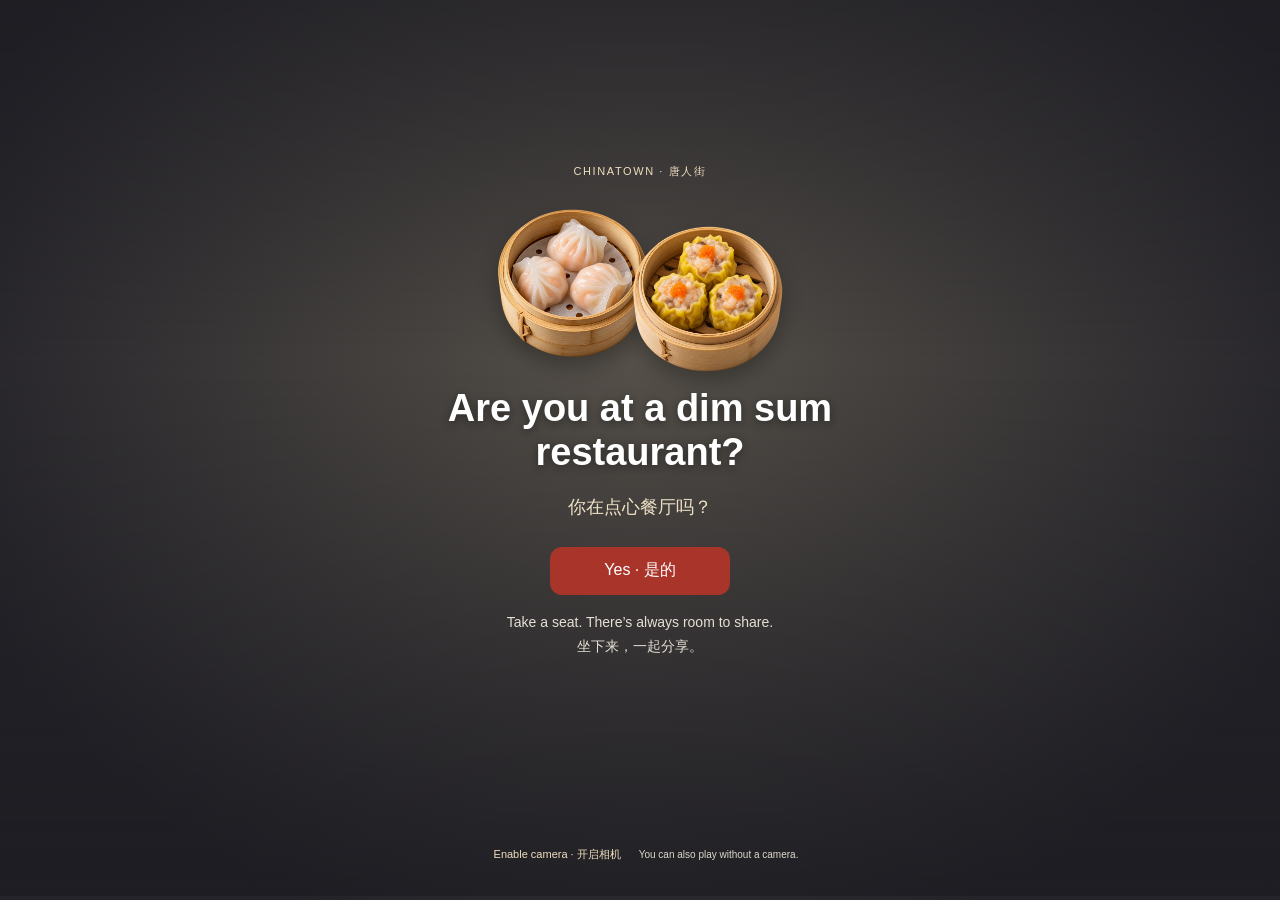
==== code/dimsum/index.html @ d93af4ac "Remove dim sum game labels and allow Continue anytime" ====
<!doctype html>
<html lang="en">
<head>
  <meta charset="utf-8">
  <meta name="viewport" content="width=device-width,initial-scale=1,viewport-fit=cover">
  <meta name="theme-color" content="#843a2e">
  <meta name="description" content="Bring four dim sum dishes to a shared table in this simple Chinatown AR mini game.">
  <title>Dim Sum · Share the Table</title>
  <link rel="stylesheet" href="dimsum.css?v=3">
  <script src="game.js?v=3" defer></script>
  <script src="dimsum.js?v=3" defer></script>
</head>
<body>
  <video id="camera" autoplay muted playsinline aria-hidden="true"></video>
  <main>
    <section id="arrival" aria-labelledby="arrival-title">
      <p class="eyebrow">CHINATOWN · 唐人街</p>
      <div class="arrival-food" aria-hidden="true">
        <img src="assets/har-gow.png" alt="" draggable="false">
        <img src="assets/siu-mai.png" alt="" draggable="false">
      </div>
      <h1 id="arrival-title">Are you at a dim sum restaurant?</h1>
      <p lang="zh-Hans">你在点心餐厅吗？</p>
      <button id="arrive">Yes · 是的</button>
      <p class="arrival-note">Take a seat. There’s always room to share.<br><span lang="zh-Hans">坐下来，一起分享。</span></p>
    </section>

    <section id="experience" hidden aria-label="Dim sum sharing">
      <div id="board" aria-label="Four dim sum dishes and a shared table">
        <div id="dishes"></div>
        <button id="shared-table" aria-label="Place the selected dish on the shared table">
          <span class="table-surface" aria-hidden="true"></span>
          <img id="teapot" src="assets/teapot.png" alt="" draggable="false">
          <span id="shared-dishes" aria-hidden="true"></span>
        </button>
      </div>

      <div class="controls">
        <p id="status" class="sr-only" role="status"></p>
        <button id="continue">Tap to continue<br><span lang="zh-Hans">轻触继续</span></button>
      </div>
    </section>

    <aside id="camera-controls" class="camera-controls">
      <button id="enable-camera" class="text-button">Enable camera · 开启相机</button>
      <p id="camera-status">You can also play without a camera.</p>
    </aside>

    <section id="reading" hidden aria-label="Dim sum story">
      <article id="page" tabindex="-1"></article>
      <nav aria-label="Story navigation">
        <button id="back" class="secondary">Back · 上一页</button>
        <button id="next">Next · 下一页</button>
      </nav>
    </section>
    <noscript>This mini game needs JavaScript. · 请开启 JavaScript 以体验互动游戏。</noscript>
  </main>
</body>
</html>
---- code/dimsum/dimsum.css ----
:root{font-family:-apple-system,BlinkMacSystemFont,"Segoe UI",sans-serif;font-synthesis:none;color:#fff;background:#242329}
.sr-only{position:absolute;width:1px;height:1px;padding:0!important;margin:-1px!important;overflow:hidden;clip-path:inset(50%);white-space:nowrap;border:0}
*{box-sizing:border-box}body{margin:0;background:radial-gradient(ellipse at 50% 40%,#56514a,#242329 80%);min-height:100svh}[hidden]{display:none!important}
button{font:inherit;border:0;border-radius:12px;background:#a93429;color:#fff;padding:13px 18px;font-size:16px;min-height:48px;cursor:pointer}button:focus-visible{outline:3px solid #eacb84;outline-offset:4px}button:disabled{opacity:.5;cursor:default}.secondary{background:#e9dfcd;color:#403b32}.text-button{background:none;color:#f0dfbe;font-size:12px;padding:6px 12px;min-height:44px}
img{user-select:none;-webkit-user-select:none;-webkit-user-drag:none}#camera{position:fixed;inset:0;width:100%;height:100%;object-fit:cover;z-index:0}main{position:relative;background:linear-gradient(#17171d66,transparent 40%,#17171d77)}
.eyebrow{font-size:11px;letter-spacing:1.6px;color:#f0dfbe}h1{font-size:clamp(26px,6vw,38px);line-height:1.15;margin:10px 0;text-shadow:0 2px 8px #0006}p{margin:8px 0}
#arrival{min-height:calc(100svh - 78px);display:flex;flex-direction:column;align-items:center;justify-content:center;padding:32px 28px;text-align:center}#arrival h1{max-width:430px;margin:24px 0 12px}#arrival>p[lang]{font-size:18px;color:#eee0c5}#arrive{min-width:180px;margin:20px 0 8px}.arrival-note{font-size:14px;line-height:1.7;color:#e5dfd5}.arrival-food{display:flex;align-items:center;justify-content:center;width:min(90%,330px);margin-top:15px}.arrival-food img{width:49%;filter:drop-shadow(0 10px 10px #0004)}.arrival-food img+img{margin-left:-8%;transform:translateY(16px)}
#experience{min-height:calc(100svh - 74px);display:flex;flex-direction:column;padding-top:env(safe-area-inset-top)}header{text-align:center;padding:14px 22px 0}#instruction{font-size:14px;line-height:1.5;max-width:440px;margin:8px auto 0}#instruction-zh{font-size:12px;line-height:1.5;color:#eee0c5;margin:3px 0}.counter{display:inline-block;font-size:12px;background:#24232999;border:1px solid #eee0c533;border-radius:20px;padding:6px 12px;margin:10px 0 0}
#board{position:relative;isolation:isolate;width:min(96vw,480px);height:clamp(410px,55svh,530px);flex:none;margin:auto;touch-action:none;user-select:none;-webkit-user-select:none;-webkit-touch-callout:none}
.dish{position:absolute;width:24%;max-width:95px;padding:0;background:none;border-radius:50%;min-height:44px;touch-action:none;cursor:grab;z-index:3;transform:translate(-50%,-50%)}.dish:nth-child(1){left:27%;top:16%}.dish:nth-child(2){left:73%;top:16%}.dish:nth-child(3){left:27%;top:49%}.dish:nth-child(4){left:73%;top:49%}.dish img{width:100%;display:block;filter:drop-shadow(0 5px 4px #0003);pointer-events:none}.dish-label{display:block;width:max-content;margin:2px auto 0;padding:4px 8px;border-radius:8px;background:#faf5e9f2;color:#563e28;font-size:11px;line-height:1.4;pointer-events:none}.dish-label span{display:block;color:#766c5a;font-size:10px}.dish.selected{outline:3px solid #eacb84;outline-offset:4px;background:#fff7d422}.dish.dragging{visibility:hidden}.drag-ghost{position:fixed;pointer-events:none;width:100px;z-index:20;filter:drop-shadow(0 8px 9px #0004);transform:translate(-50%,-60%)}
#shared-table{position:absolute;left:5%;top:61%;width:90%;height:35%;padding:0;background:none;border-radius:50%;touch-action:none;isolation:isolate;opacity:1}#shared-table .table-surface{position:absolute;inset:0;border-radius:50%;background:radial-gradient(ellipse,#f4e9ce 0,#ebdfc3 62%,#ddd0b2 82%,#bba478);border:3px solid #f5e9d0;box-shadow:0 10px 0 -2px #ab8e60,0 18px 24px #0004;z-index:-1}.table-surface:after{content:"";position:absolute;inset:10%;border:1px solid #b59d7030;border-radius:50%}#shared-table.drop-target{outline:3px dashed #eacb84;outline-offset:7px}#teapot{position:absolute;left:42%;top:1%;width:19%;filter:drop-shadow(0 4px 3px #61472130);pointer-events:none}#table-hint{position:absolute;left:50%;bottom:16%;transform:translateX(-50%);color:#8b704b;font-size:12px;white-space:nowrap;pointer-events:none}#shared-dishes{position:absolute;inset:0;pointer-events:none}.shared-dish{position:absolute;width:25%;filter:drop-shadow(0 4px 3px #61472130);animation:arrive .25s ease-out}.shared-dish:nth-child(1){left:15%;top:5%}.shared-dish:nth-child(2){right:13%;top:5%}.shared-dish:nth-child(3){left:28%;top:43%}.shared-dish:nth-child(4){right:24%;top:43%}#board.complete #shared-table{top:32%;height:45%;transform:scale(1.03);transition:top .4s,height .4s}#board.complete #teapot{top:7%}#board.complete .shared-dish:nth-child(n+3){top:43%}
.controls{width:min(100%,480px);margin:auto;padding:5px 22px 2px;text-align:center}#status{font-size:13px;line-height:1.5;min-height:20px;margin:8px 0 3px;color:#f9ecd3;text-shadow:0 1px 4px #0008}.small{font-size:11px;color:#e1ddd4;line-height:1.6;margin:2px 0}#continue{width:100%;margin:14px 0 4px}#continue span{font-size:12px;line-height:1.8}
.camera-controls{position:relative;display:flex;justify-content:center;align-items:center;gap:6px;flex-wrap:wrap;text-align:center;padding:3px 16px max(12px,env(safe-area-inset-bottom));min-height:74px}.camera-controls p{font-size:10px;line-height:1.5;max-width:250px;color:#ded8cd;margin:0}.camera-controls .text-button{font-size:11px}
#reading{position:fixed;inset:0;background:#faf5e9;color:#302f2b;display:flex;flex-direction:column;padding-top:env(safe-area-inset-top);z-index:30}#page{overflow:auto;flex:1;padding:30px max(24px,calc((100vw - 760px)/2));font-size:18px;line-height:1.7;overscroll-behavior:contain}#page h2{font-size:28px;line-height:1.25;color:#843a2e;margin:10px 0 24px}#page p{margin:0 0 20px}#page .eyebrow{color:#726959;font-size:11px}#page[lang="zh-Hans"]{line-height:1.95}#page .question{font-size:clamp(23px,5vw,32px);line-height:1.5;margin-top:30px}#page .note{font-size:13px;color:#736c60}#page a{color:#843a2e}nav{display:flex;justify-content:space-between;gap:16px;padding:16px max(24px,calc((100vw - 760px)/2)) max(18px,env(safe-area-inset-bottom));border-top:1px solid #ded3bd;background:#faf5e9}noscript{display:block;padding:24px;text-align:center}
#shared-table{top:68%;height:30%}.shared-dish{width:22%}.shared-dish:nth-child(n+3){top:32%}
@keyframes arrive{from{opacity:0;transform:translateY(-10px)}to{opacity:1;transform:translateY(0)}}
@media(max-height:740px) and (orientation:portrait){#board{height:390px}header{padding-top:8px}h1{font-size:26px}.counter{margin-top:6px;padding:4px 10px}}
@media(orientation:landscape) and (max-height:600px){#experience{padding-top:0}header{padding-top:10px}#board{height:390px;width:430px;margin:10px auto}#arrival{padding:20px}.arrival-food{width:200px}#arrival h1{margin-top:12px}}
@media(prefers-reduced-motion:reduce){*,*:before,*:after{animation:none!important;transition:none!important}}
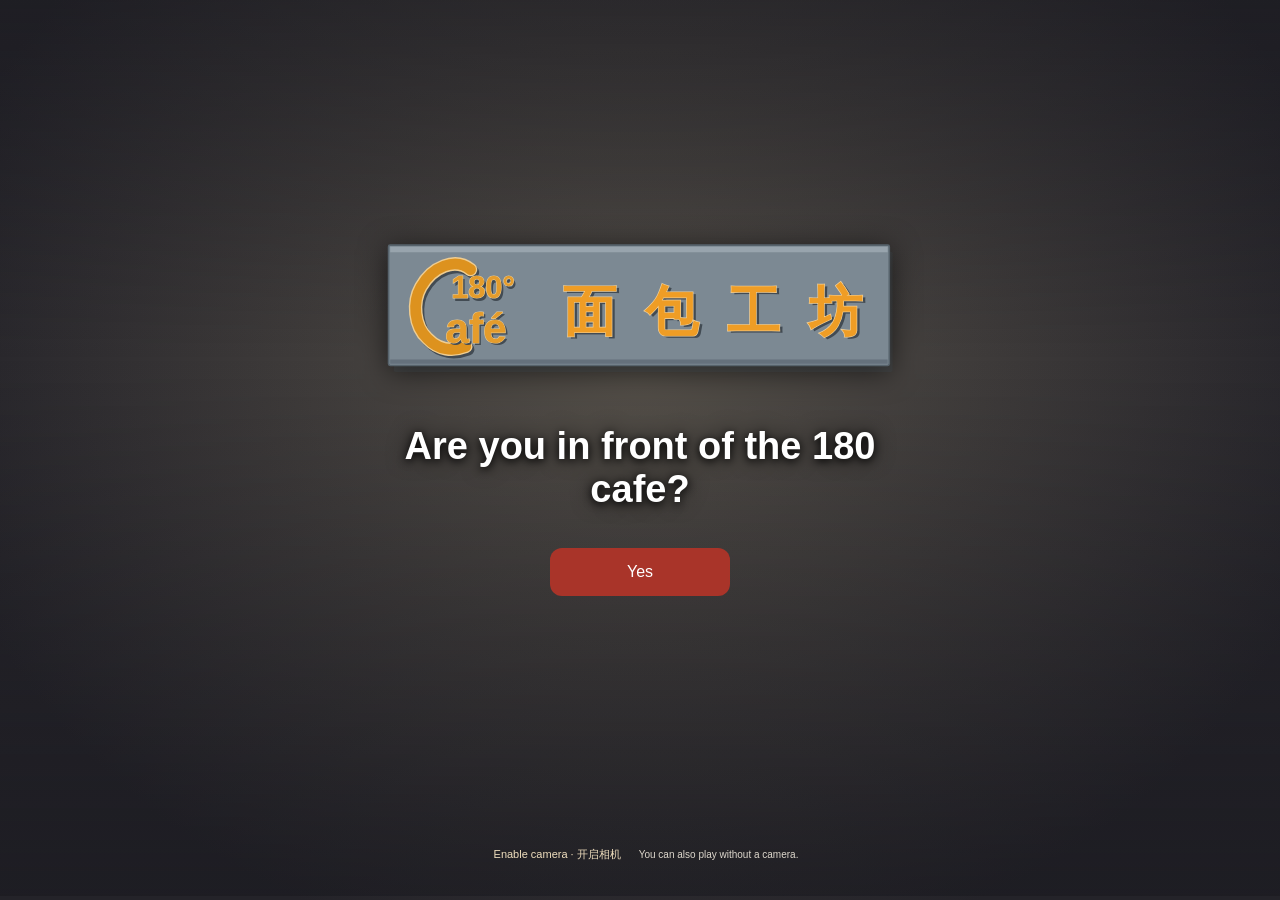
==== commit 0e166bf6: "Add 180 Cafe opening and family-sharing story" ====
--- a/code/dimsum/index.html
+++ b/code/dimsum/index.html
@@ -6,23 +6,17 @@
   <meta name="theme-color" content="#843a2e">
   <meta name="description" content="Bring four dim sum dishes to a shared table in this simple Chinatown AR mini game.">
   <title>Dim Sum · Share the Table</title>
-  <link rel="stylesheet" href="dimsum.css?v=3">
+  <link rel="stylesheet" href="dimsum.css?v=4">
   <script src="game.js?v=3" defer></script>
-  <script src="dimsum.js?v=3" defer></script>
+  <script src="dimsum.js?v=4" defer></script>
 </head>
 <body>
   <video id="camera" autoplay muted playsinline aria-hidden="true"></video>
   <main>
     <section id="arrival" aria-labelledby="arrival-title">
-      <p class="eyebrow">CHINATOWN · 唐人街</p>
-      <div class="arrival-food" aria-hidden="true">
-        <img src="assets/har-gow.png" alt="" draggable="false">
-        <img src="assets/siu-mai.png" alt="" draggable="false">
-      </div>
-      <h1 id="arrival-title">Are you at a dim sum restaurant?</h1>
-      <p lang="zh-Hans">你在点心餐厅吗？</p>
-      <button id="arrive">Yes · 是的</button>
-      <p class="arrival-note">Take a seat. There’s always room to share.<br><span lang="zh-Hans">坐下来，一起分享。</span></p>
+      <img id="landmark" src="assets/180-cafe-sign.svg?v=1" alt="Drawing of the 180 Café sign with orange lettering and 面包工坊" draggable="false">
+      <h1 id="arrival-title">Are you in front of the 180 cafe?</h1>
+      <button id="arrive">Yes</button>
     </section>
 
     <section id="experience" hidden aria-label="Dim sum sharing">
--- a/code/dimsum/dimsum.css
+++ b/code/dimsum/dimsum.css
@@ -4,7 +4,7 @@
 button{font:inherit;border:0;border-radius:12px;background:#a93429;color:#fff;padding:13px 18px;font-size:16px;min-height:48px;cursor:pointer}button:focus-visible{outline:3px solid #eacb84;outline-offset:4px}button:disabled{opacity:.5;cursor:default}.secondary{background:#e9dfcd;color:#403b32}.text-button{background:none;color:#f0dfbe;font-size:12px;padding:6px 12px;min-height:44px}
 img{user-select:none;-webkit-user-select:none;-webkit-user-drag:none}#camera{position:fixed;inset:0;width:100%;height:100%;object-fit:cover;z-index:0}main{position:relative;background:linear-gradient(#17171d66,transparent 40%,#17171d77)}
 .eyebrow{font-size:11px;letter-spacing:1.6px;color:#f0dfbe}h1{font-size:clamp(26px,6vw,38px);line-height:1.15;margin:10px 0;text-shadow:0 2px 8px #0006}p{margin:8px 0}
-#arrival{min-height:calc(100svh - 78px);display:flex;flex-direction:column;align-items:center;justify-content:center;padding:32px 28px;text-align:center}#arrival h1{max-width:430px;margin:24px 0 12px}#arrival>p[lang]{font-size:18px;color:#eee0c5}#arrive{min-width:180px;margin:20px 0 8px}.arrival-note{font-size:14px;line-height:1.7;color:#e5dfd5}.arrival-food{display:flex;align-items:center;justify-content:center;width:min(90%,330px);margin-top:15px}.arrival-food img{width:49%;filter:drop-shadow(0 10px 10px #0004)}.arrival-food img+img{margin-left:-8%;transform:translateY(16px)}
+#arrival{min-height:calc(100svh - 78px);display:flex;flex-direction:column;align-items:center;justify-content:center;gap:24px;padding:32px 28px;text-align:center}#arrival h1{max-width:520px;margin:12px 0;text-shadow:0 2px 8px #000,0 0 20px #0009}#arrive{min-width:180px}#landmark{display:block;width:min(100%,520px);max-height:34svh;object-fit:contain;filter:drop-shadow(0 4px 14px #0009)}
 #experience{min-height:calc(100svh - 74px);display:flex;flex-direction:column;padding-top:env(safe-area-inset-top)}header{text-align:center;padding:14px 22px 0}#instruction{font-size:14px;line-height:1.5;max-width:440px;margin:8px auto 0}#instruction-zh{font-size:12px;line-height:1.5;color:#eee0c5;margin:3px 0}.counter{display:inline-block;font-size:12px;background:#24232999;border:1px solid #eee0c533;border-radius:20px;padding:6px 12px;margin:10px 0 0}
 #board{position:relative;isolation:isolate;width:min(96vw,480px);height:clamp(410px,55svh,530px);flex:none;margin:auto;touch-action:none;user-select:none;-webkit-user-select:none;-webkit-touch-callout:none}
 .dish{position:absolute;width:24%;max-width:95px;padding:0;background:none;border-radius:50%;min-height:44px;touch-action:none;cursor:grab;z-index:3;transform:translate(-50%,-50%)}.dish:nth-child(1){left:27%;top:16%}.dish:nth-child(2){left:73%;top:16%}.dish:nth-child(3){left:27%;top:49%}.dish:nth-child(4){left:73%;top:49%}.dish img{width:100%;display:block;filter:drop-shadow(0 5px 4px #0003);pointer-events:none}.dish-label{display:block;width:max-content;margin:2px auto 0;padding:4px 8px;border-radius:8px;background:#faf5e9f2;color:#563e28;font-size:11px;line-height:1.4;pointer-events:none}.dish-label span{display:block;color:#766c5a;font-size:10px}.dish.selected{outline:3px solid #eacb84;outline-offset:4px;background:#fff7d422}.dish.dragging{visibility:hidden}.drag-ghost{position:fixed;pointer-events:none;width:100px;z-index:20;filter:drop-shadow(0 8px 9px #0004);transform:translate(-50%,-60%)}
@@ -13,6 +13,7 @@
 .camera-controls{position:relative;display:flex;justify-content:center;align-items:center;gap:6px;flex-wrap:wrap;text-align:center;padding:3px 16px max(12px,env(safe-area-inset-bottom));min-height:74px}.camera-controls p{font-size:10px;line-height:1.5;max-width:250px;color:#ded8cd;margin:0}.camera-controls .text-button{font-size:11px}
 #reading{position:fixed;inset:0;background:#faf5e9;color:#302f2b;display:flex;flex-direction:column;padding-top:env(safe-area-inset-top);z-index:30}#page{overflow:auto;flex:1;padding:30px max(24px,calc((100vw - 760px)/2));font-size:18px;line-height:1.7;overscroll-behavior:contain}#page h2{font-size:28px;line-height:1.25;color:#843a2e;margin:10px 0 24px}#page p{margin:0 0 20px}#page .eyebrow{color:#726959;font-size:11px}#page[lang="zh-Hans"]{line-height:1.95}#page .question{font-size:clamp(23px,5vw,32px);line-height:1.5;margin-top:30px}#page .note{font-size:13px;color:#736c60}#page a{color:#843a2e}nav{display:flex;justify-content:space-between;gap:16px;padding:16px max(24px,calc((100vw - 760px)/2)) max(18px,env(safe-area-inset-bottom));border-top:1px solid #ded3bd;background:#faf5e9}noscript{display:block;padding:24px;text-align:center}
 #shared-table{top:68%;height:30%}.shared-dish{width:22%}.shared-dish:nth-child(n+3){top:32%}
+#page:focus{outline:none}#page blockquote{margin:24px 0;padding-left:18px;border-left:3px solid #baa57a}
 @keyframes arrive{from{opacity:0;transform:translateY(-10px)}to{opacity:1;transform:translateY(0)}}
 @media(max-height:740px) and (orientation:portrait){#board{height:390px}header{padding-top:8px}h1{font-size:26px}.counter{margin-top:6px;padding:4px 10px}}
 @media(orientation:landscape) and (max-height:600px){#experience{padding-top:0}header{padding-top:10px}#board{height:390px;width:430px;margin:10px auto}#arrival{padding:20px}.arrival-food{width:200px}#arrival h1{margin-top:12px}}
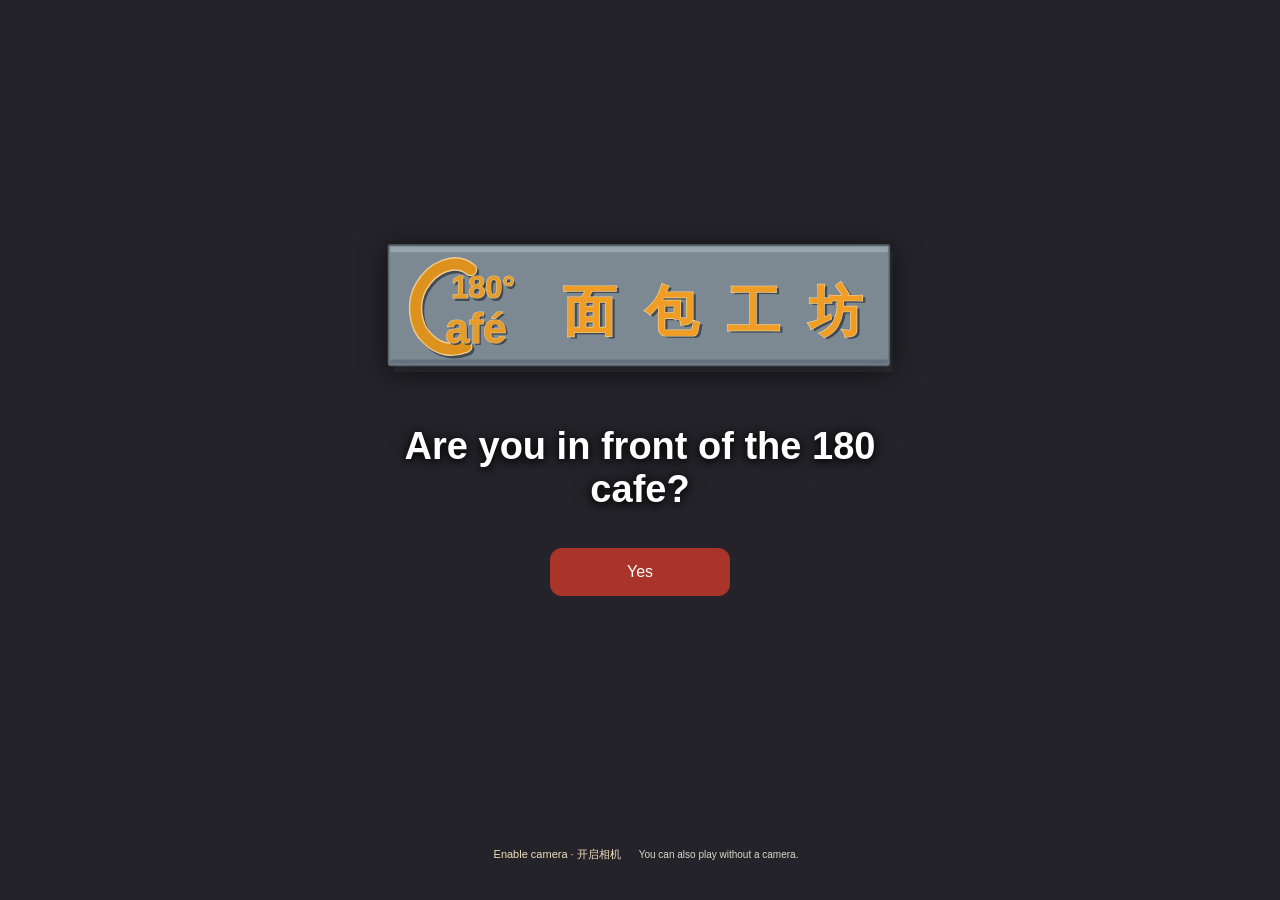
==== commit 7bb5ccca: "Match dim sum artwork to the other AR activities" ====
--- a/code/dimsum/index.html
+++ b/code/dimsum/index.html
@@ -6,9 +6,9 @@
   <meta name="theme-color" content="#843a2e">
   <meta name="description" content="Bring four dim sum dishes to a shared table in this simple Chinatown AR mini game.">
   <title>Dim Sum · Share the Table</title>
-  <link rel="stylesheet" href="dimsum.css?v=4">
-  <script src="game.js?v=3" defer></script>
-  <script src="dimsum.js?v=4" defer></script>
+  <link rel="stylesheet" href="dimsum.css?v=5">
+  <script src="game.js?v=4" defer></script>
+  <script src="dimsum.js?v=5" defer></script>
 </head>
 <body>
   <video id="camera" autoplay muted playsinline aria-hidden="true"></video>
@@ -20,11 +20,11 @@
     </section>
 
     <section id="experience" hidden aria-label="Dim sum sharing">
-      <div id="board" aria-label="Four dim sum dishes and a shared table">
+      <div id="board" aria-label="Four dim sum dishes and a lazy Susan table">
         <div id="dishes"></div>
-        <button id="shared-table" aria-label="Place the selected dish on the shared table">
-          <span class="table-surface" aria-hidden="true"></span>
-          <img id="teapot" src="assets/teapot.png" alt="" draggable="false">
+        <button id="shared-table" aria-label="Place the selected dish on the lazy Susan">
+          <img id="table-surface" src="assets/lazy-susan.png" alt="" draggable="false">
+          <img id="teapot" src="assets/teapot-3d.png" alt="" draggable="false">
           <span id="shared-dishes" aria-hidden="true"></span>
         </button>
       </div>
--- a/code/dimsum/dimsum.css
+++ b/code/dimsum/dimsum.css
@@ -1,20 +1,27 @@
 :root{font-family:-apple-system,BlinkMacSystemFont,"Segoe UI",sans-serif;font-synthesis:none;color:#fff;background:#242329}
 .sr-only{position:absolute;width:1px;height:1px;padding:0!important;margin:-1px!important;overflow:hidden;clip-path:inset(50%);white-space:nowrap;border:0}
-*{box-sizing:border-box}body{margin:0;background:radial-gradient(ellipse at 50% 40%,#56514a,#242329 80%);min-height:100svh}[hidden]{display:none!important}
-button{font:inherit;border:0;border-radius:12px;background:#a93429;color:#fff;padding:13px 18px;font-size:16px;min-height:48px;cursor:pointer}button:focus-visible{outline:3px solid #eacb84;outline-offset:4px}button:disabled{opacity:.5;cursor:default}.secondary{background:#e9dfcd;color:#403b32}.text-button{background:none;color:#f0dfbe;font-size:12px;padding:6px 12px;min-height:44px}
-img{user-select:none;-webkit-user-select:none;-webkit-user-drag:none}#camera{position:fixed;inset:0;width:100%;height:100%;object-fit:cover;z-index:0}main{position:relative;background:linear-gradient(#17171d66,transparent 40%,#17171d77)}
+*{box-sizing:border-box}body{margin:0;background:#242329;min-height:100svh}[hidden]{display:none!important}
+button{font:inherit;border:0;border-radius:12px;background:#a93429;color:#fff;padding:15px 24px;font-size:16px;min-height:48px;cursor:pointer}button:focus-visible{outline:3px solid #dfb861;outline-offset:3px}button:disabled{opacity:.5;cursor:default}.secondary{background:#e9dfcd;color:#403b32}.text-button{background:none;color:#f0dfbe;font-size:12px;padding:6px 12px;min-height:44px}
+img{user-select:none;-webkit-user-select:none;-webkit-user-drag:none}#camera{position:fixed;inset:0;width:100%;height:100%;object-fit:cover;z-index:0}main{position:relative}
 .eyebrow{font-size:11px;letter-spacing:1.6px;color:#f0dfbe}h1{font-size:clamp(26px,6vw,38px);line-height:1.15;margin:10px 0;text-shadow:0 2px 8px #0006}p{margin:8px 0}
 #arrival{min-height:calc(100svh - 78px);display:flex;flex-direction:column;align-items:center;justify-content:center;gap:24px;padding:32px 28px;text-align:center}#arrival h1{max-width:520px;margin:12px 0;text-shadow:0 2px 8px #000,0 0 20px #0009}#arrive{min-width:180px}#landmark{display:block;width:min(100%,520px);max-height:34svh;object-fit:contain;filter:drop-shadow(0 4px 14px #0009)}
-#experience{min-height:calc(100svh - 74px);display:flex;flex-direction:column;padding-top:env(safe-area-inset-top)}header{text-align:center;padding:14px 22px 0}#instruction{font-size:14px;line-height:1.5;max-width:440px;margin:8px auto 0}#instruction-zh{font-size:12px;line-height:1.5;color:#eee0c5;margin:3px 0}.counter{display:inline-block;font-size:12px;background:#24232999;border:1px solid #eee0c533;border-radius:20px;padding:6px 12px;margin:10px 0 0}
+#experience{min-height:calc(100svh - 74px);display:flex;flex-direction:column;padding-top:env(safe-area-inset-top)}
 #board{position:relative;isolation:isolate;width:min(96vw,480px);height:clamp(410px,55svh,530px);flex:none;margin:auto;touch-action:none;user-select:none;-webkit-user-select:none;-webkit-touch-callout:none}
-.dish{position:absolute;width:24%;max-width:95px;padding:0;background:none;border-radius:50%;min-height:44px;touch-action:none;cursor:grab;z-index:3;transform:translate(-50%,-50%)}.dish:nth-child(1){left:27%;top:16%}.dish:nth-child(2){left:73%;top:16%}.dish:nth-child(3){left:27%;top:49%}.dish:nth-child(4){left:73%;top:49%}.dish img{width:100%;display:block;filter:drop-shadow(0 5px 4px #0003);pointer-events:none}.dish-label{display:block;width:max-content;margin:2px auto 0;padding:4px 8px;border-radius:8px;background:#faf5e9f2;color:#563e28;font-size:11px;line-height:1.4;pointer-events:none}.dish-label span{display:block;color:#766c5a;font-size:10px}.dish.selected{outline:3px solid #eacb84;outline-offset:4px;background:#fff7d422}.dish.dragging{visibility:hidden}.drag-ghost{position:fixed;pointer-events:none;width:100px;z-index:20;filter:drop-shadow(0 8px 9px #0004);transform:translate(-50%,-60%)}
-#shared-table{position:absolute;left:5%;top:61%;width:90%;height:35%;padding:0;background:none;border-radius:50%;touch-action:none;isolation:isolate;opacity:1}#shared-table .table-surface{position:absolute;inset:0;border-radius:50%;background:radial-gradient(ellipse,#f4e9ce 0,#ebdfc3 62%,#ddd0b2 82%,#bba478);border:3px solid #f5e9d0;box-shadow:0 10px 0 -2px #ab8e60,0 18px 24px #0004;z-index:-1}.table-surface:after{content:"";position:absolute;inset:10%;border:1px solid #b59d7030;border-radius:50%}#shared-table.drop-target{outline:3px dashed #eacb84;outline-offset:7px}#teapot{position:absolute;left:42%;top:1%;width:19%;filter:drop-shadow(0 4px 3px #61472130);pointer-events:none}#table-hint{position:absolute;left:50%;bottom:16%;transform:translateX(-50%);color:#8b704b;font-size:12px;white-space:nowrap;pointer-events:none}#shared-dishes{position:absolute;inset:0;pointer-events:none}.shared-dish{position:absolute;width:25%;filter:drop-shadow(0 4px 3px #61472130);animation:arrive .25s ease-out}.shared-dish:nth-child(1){left:15%;top:5%}.shared-dish:nth-child(2){right:13%;top:5%}.shared-dish:nth-child(3){left:28%;top:43%}.shared-dish:nth-child(4){right:24%;top:43%}#board.complete #shared-table{top:32%;height:45%;transform:scale(1.03);transition:top .4s,height .4s}#board.complete #teapot{top:7%}#board.complete .shared-dish:nth-child(n+3){top:43%}
+.dish{position:absolute;width:24%;max-width:95px;padding:0;background:none;border-radius:50%;min-height:44px;touch-action:none;cursor:grab;z-index:3;transform:translate(-50%,-50%)}.dish:nth-child(1){left:27%;top:14%}.dish:nth-child(2){left:73%;top:14%}.dish:nth-child(3){left:27%;top:39%}.dish:nth-child(4){left:73%;top:39%}.dish img{width:100%;display:block;filter:drop-shadow(0 5px 8px #0006);pointer-events:none}.dish.selected{outline:3px solid #eacb84;outline-offset:4px;background:#fff7d422}.dish.dragging{visibility:hidden}.drag-ghost{position:fixed;pointer-events:none;width:100px;z-index:20;filter:drop-shadow(0 8px 9px #0006);transform:translate(-50%,-60%)}
+/* Preserve the rendered table's perspective instead of stretching it into an oval. */
+#shared-table{position:absolute;left:5%;bottom:0;width:90%;height:auto;aspect-ratio:3/2;padding:0;background:none;border-radius:50%;touch-action:none;isolation:isolate;opacity:1;transition:bottom .4s,transform .4s}
+#table-surface{position:absolute;inset:0;display:block;width:100%;height:100%;object-fit:contain;filter:drop-shadow(0 6px 9px #0007);pointer-events:none;z-index:0}
+#shared-table.drop-target{outline:3px dashed #dfb861;outline-offset:4px}
+#teapot{position:absolute;left:40%;top:13%;width:20%;filter:drop-shadow(0 3px 3px #38220e4d);pointer-events:none;z-index:1}
+#shared-dishes{position:absolute;inset:0;pointer-events:none;z-index:2}
+.shared-dish{position:absolute;width:22%;filter:drop-shadow(0 3px 3px #38220e4d);animation:arrive .25s ease-out}
+.shared-dish:nth-child(1){left:19%;top:19%}.shared-dish:nth-child(2){right:19%;top:19%}.shared-dish:nth-child(3){left:27%;top:39%}.shared-dish:nth-child(4){right:27%;top:39%}
+#board.complete #shared-table{bottom:22%;transform:scale(1.03)}
 .controls{width:min(100%,480px);margin:auto;padding:5px 22px 2px;text-align:center}#status{font-size:13px;line-height:1.5;min-height:20px;margin:8px 0 3px;color:#f9ecd3;text-shadow:0 1px 4px #0008}.small{font-size:11px;color:#e1ddd4;line-height:1.6;margin:2px 0}#continue{width:100%;margin:14px 0 4px}#continue span{font-size:12px;line-height:1.8}
 .camera-controls{position:relative;display:flex;justify-content:center;align-items:center;gap:6px;flex-wrap:wrap;text-align:center;padding:3px 16px max(12px,env(safe-area-inset-bottom));min-height:74px}.camera-controls p{font-size:10px;line-height:1.5;max-width:250px;color:#ded8cd;margin:0}.camera-controls .text-button{font-size:11px}
 #reading{position:fixed;inset:0;background:#faf5e9;color:#302f2b;display:flex;flex-direction:column;padding-top:env(safe-area-inset-top);z-index:30}#page{overflow:auto;flex:1;padding:30px max(24px,calc((100vw - 760px)/2));font-size:18px;line-height:1.7;overscroll-behavior:contain}#page h2{font-size:28px;line-height:1.25;color:#843a2e;margin:10px 0 24px}#page p{margin:0 0 20px}#page .eyebrow{color:#726959;font-size:11px}#page[lang="zh-Hans"]{line-height:1.95}#page .question{font-size:clamp(23px,5vw,32px);line-height:1.5;margin-top:30px}#page .note{font-size:13px;color:#736c60}#page a{color:#843a2e}nav{display:flex;justify-content:space-between;gap:16px;padding:16px max(24px,calc((100vw - 760px)/2)) max(18px,env(safe-area-inset-bottom));border-top:1px solid #ded3bd;background:#faf5e9}noscript{display:block;padding:24px;text-align:center}
-#shared-table{top:68%;height:30%}.shared-dish{width:22%}.shared-dish:nth-child(n+3){top:32%}
 #page:focus{outline:none}#page blockquote{margin:24px 0;padding-left:18px;border-left:3px solid #baa57a}
 @keyframes arrive{from{opacity:0;transform:translateY(-10px)}to{opacity:1;transform:translateY(0)}}
-@media(max-height:740px) and (orientation:portrait){#board{height:390px}header{padding-top:8px}h1{font-size:26px}.counter{margin-top:6px;padding:4px 10px}}
-@media(orientation:landscape) and (max-height:600px){#experience{padding-top:0}header{padding-top:10px}#board{height:390px;width:430px;margin:10px auto}#arrival{padding:20px}.arrival-food{width:200px}#arrival h1{margin-top:12px}}
+@media(max-height:740px) and (orientation:portrait){#board{height:390px}h1{font-size:26px}}
+@media(orientation:landscape) and (max-height:600px){#experience{padding-top:0}#board{height:390px;width:430px;margin:10px auto}#arrival{padding:20px}#arrival h1{margin-top:12px}}
 @media(prefers-reduced-motion:reduce){*,*:before,*:after{animation:none!important;transition:none!important}}
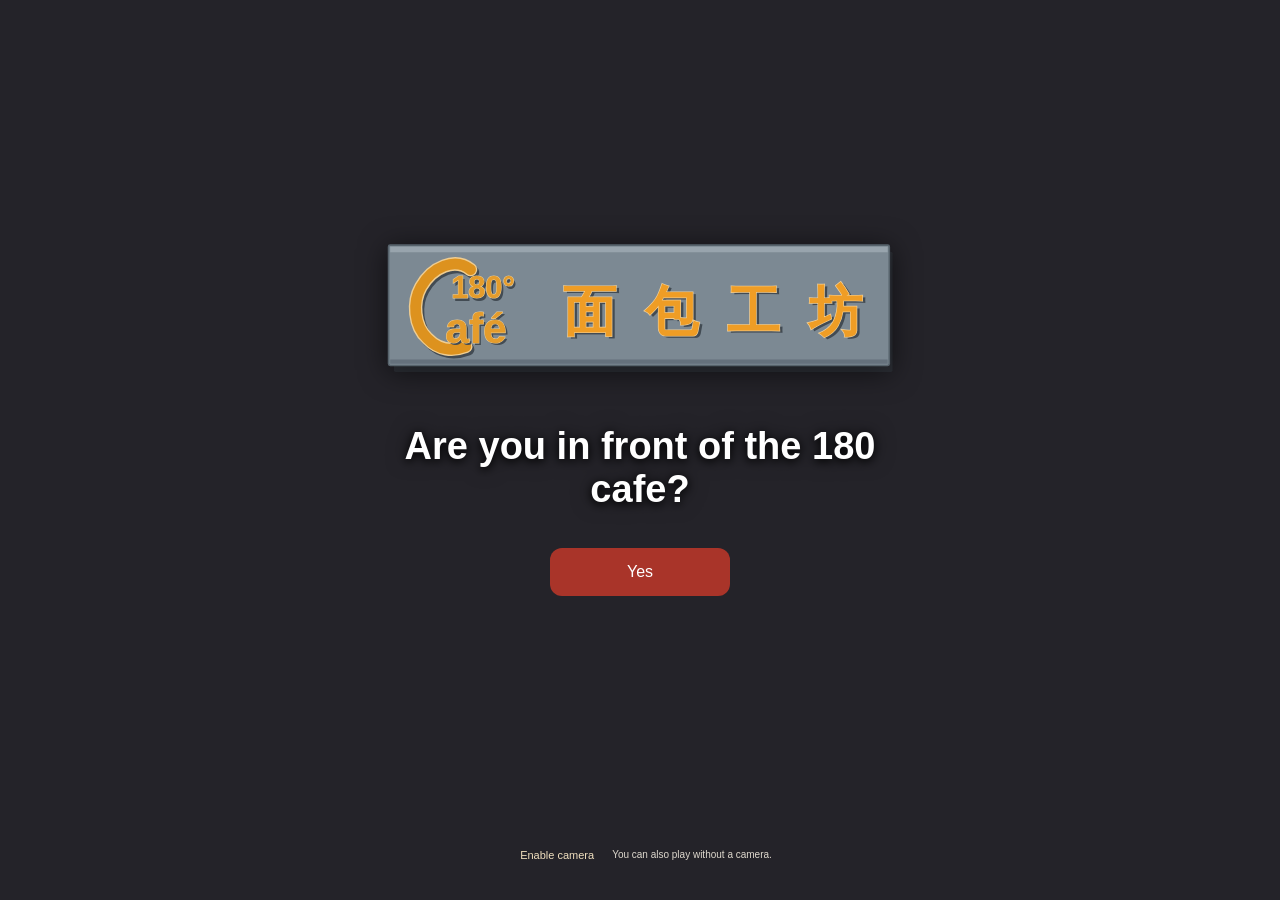
==== commit 0f6b3e31: "Use English-only dim sum button labels" ====
--- a/code/dimsum/index.html
+++ b/code/dimsum/index.html
@@ -6,9 +6,9 @@
   <meta name="theme-color" content="#843a2e">
   <meta name="description" content="Bring four dim sum dishes to a shared table in this simple Chinatown AR mini game.">
   <title>Dim Sum · Share the Table</title>
-  <link rel="stylesheet" href="dimsum.css?v=5">
+  <link rel="stylesheet" href="dimsum.css?v=6">
   <script src="game.js?v=4" defer></script>
-  <script src="dimsum.js?v=5" defer></script>
+  <script src="dimsum.js?v=6" defer></script>
 </head>
 <body>
   <video id="camera" autoplay muted playsinline aria-hidden="true"></video>
@@ -31,20 +31,20 @@
 
       <div class="controls">
         <p id="status" class="sr-only" role="status"></p>
-        <button id="continue">Tap to continue<br><span lang="zh-Hans">轻触继续</span></button>
+        <button id="continue">Tap to continue</button>
       </div>
     </section>
 
     <aside id="camera-controls" class="camera-controls">
-      <button id="enable-camera" class="text-button">Enable camera · 开启相机</button>
+      <button id="enable-camera" class="text-button">Enable camera</button>
       <p id="camera-status">You can also play without a camera.</p>
     </aside>
 
     <section id="reading" hidden aria-label="Dim sum story">
       <article id="page" tabindex="-1"></article>
       <nav aria-label="Story navigation">
-        <button id="back" class="secondary">Back · 上一页</button>
-        <button id="next">Next · 下一页</button>
+        <button id="back" class="secondary">Back</button>
+        <button id="next">Next</button>
       </nav>
     </section>
     <noscript>This mini game needs JavaScript. · 请开启 JavaScript 以体验互动游戏。</noscript>
--- a/code/dimsum/dimsum.css
+++ b/code/dimsum/dimsum.css
@@ -17,7 +17,7 @@
 .shared-dish{position:absolute;width:22%;filter:drop-shadow(0 3px 3px #38220e4d);animation:arrive .25s ease-out}
 .shared-dish:nth-child(1){left:19%;top:19%}.shared-dish:nth-child(2){right:19%;top:19%}.shared-dish:nth-child(3){left:27%;top:39%}.shared-dish:nth-child(4){right:27%;top:39%}
 #board.complete #shared-table{bottom:22%;transform:scale(1.03)}
-.controls{width:min(100%,480px);margin:auto;padding:5px 22px 2px;text-align:center}#status{font-size:13px;line-height:1.5;min-height:20px;margin:8px 0 3px;color:#f9ecd3;text-shadow:0 1px 4px #0008}.small{font-size:11px;color:#e1ddd4;line-height:1.6;margin:2px 0}#continue{width:100%;margin:14px 0 4px}#continue span{font-size:12px;line-height:1.8}
+.controls{width:min(100%,480px);margin:auto;padding:5px 22px 2px;text-align:center}#status{font-size:13px;line-height:1.5;min-height:20px;margin:8px 0 3px;color:#f9ecd3;text-shadow:0 1px 4px #0008}.small{font-size:11px;color:#e1ddd4;line-height:1.6;margin:2px 0}#continue{width:100%;margin:14px 0 4px}
 .camera-controls{position:relative;display:flex;justify-content:center;align-items:center;gap:6px;flex-wrap:wrap;text-align:center;padding:3px 16px max(12px,env(safe-area-inset-bottom));min-height:74px}.camera-controls p{font-size:10px;line-height:1.5;max-width:250px;color:#ded8cd;margin:0}.camera-controls .text-button{font-size:11px}
 #reading{position:fixed;inset:0;background:#faf5e9;color:#302f2b;display:flex;flex-direction:column;padding-top:env(safe-area-inset-top);z-index:30}#page{overflow:auto;flex:1;padding:30px max(24px,calc((100vw - 760px)/2));font-size:18px;line-height:1.7;overscroll-behavior:contain}#page h2{font-size:28px;line-height:1.25;color:#843a2e;margin:10px 0 24px}#page p{margin:0 0 20px}#page .eyebrow{color:#726959;font-size:11px}#page[lang="zh-Hans"]{line-height:1.95}#page .question{font-size:clamp(23px,5vw,32px);line-height:1.5;margin-top:30px}#page .note{font-size:13px;color:#736c60}#page a{color:#843a2e}nav{display:flex;justify-content:space-between;gap:16px;padding:16px max(24px,calc((100vw - 760px)/2)) max(18px,env(safe-area-inset-bottom));border-top:1px solid #ded3bd;background:#faf5e9}noscript{display:block;padding:24px;text-align:center}
 #page:focus{outline:none}#page blockquote{margin:24px 0;padding-left:18px;border-left:3px solid #baa57a}
